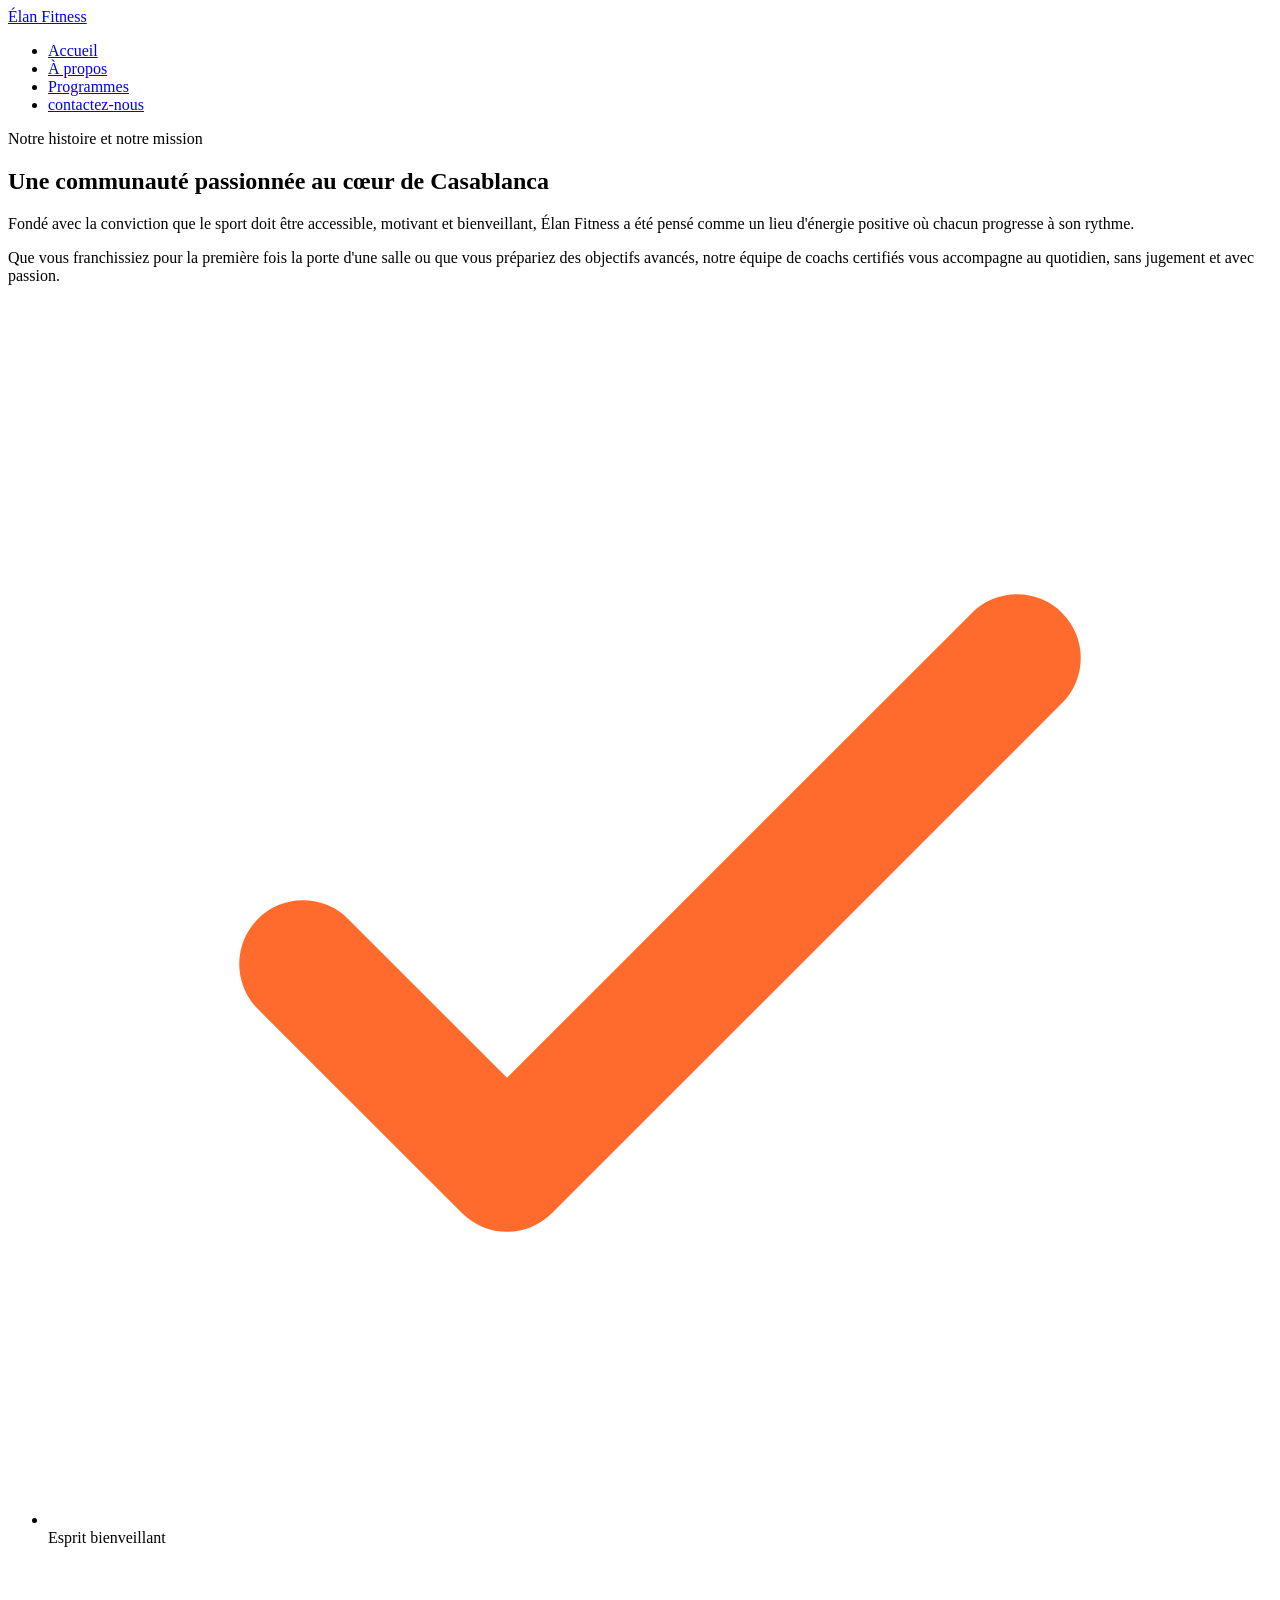
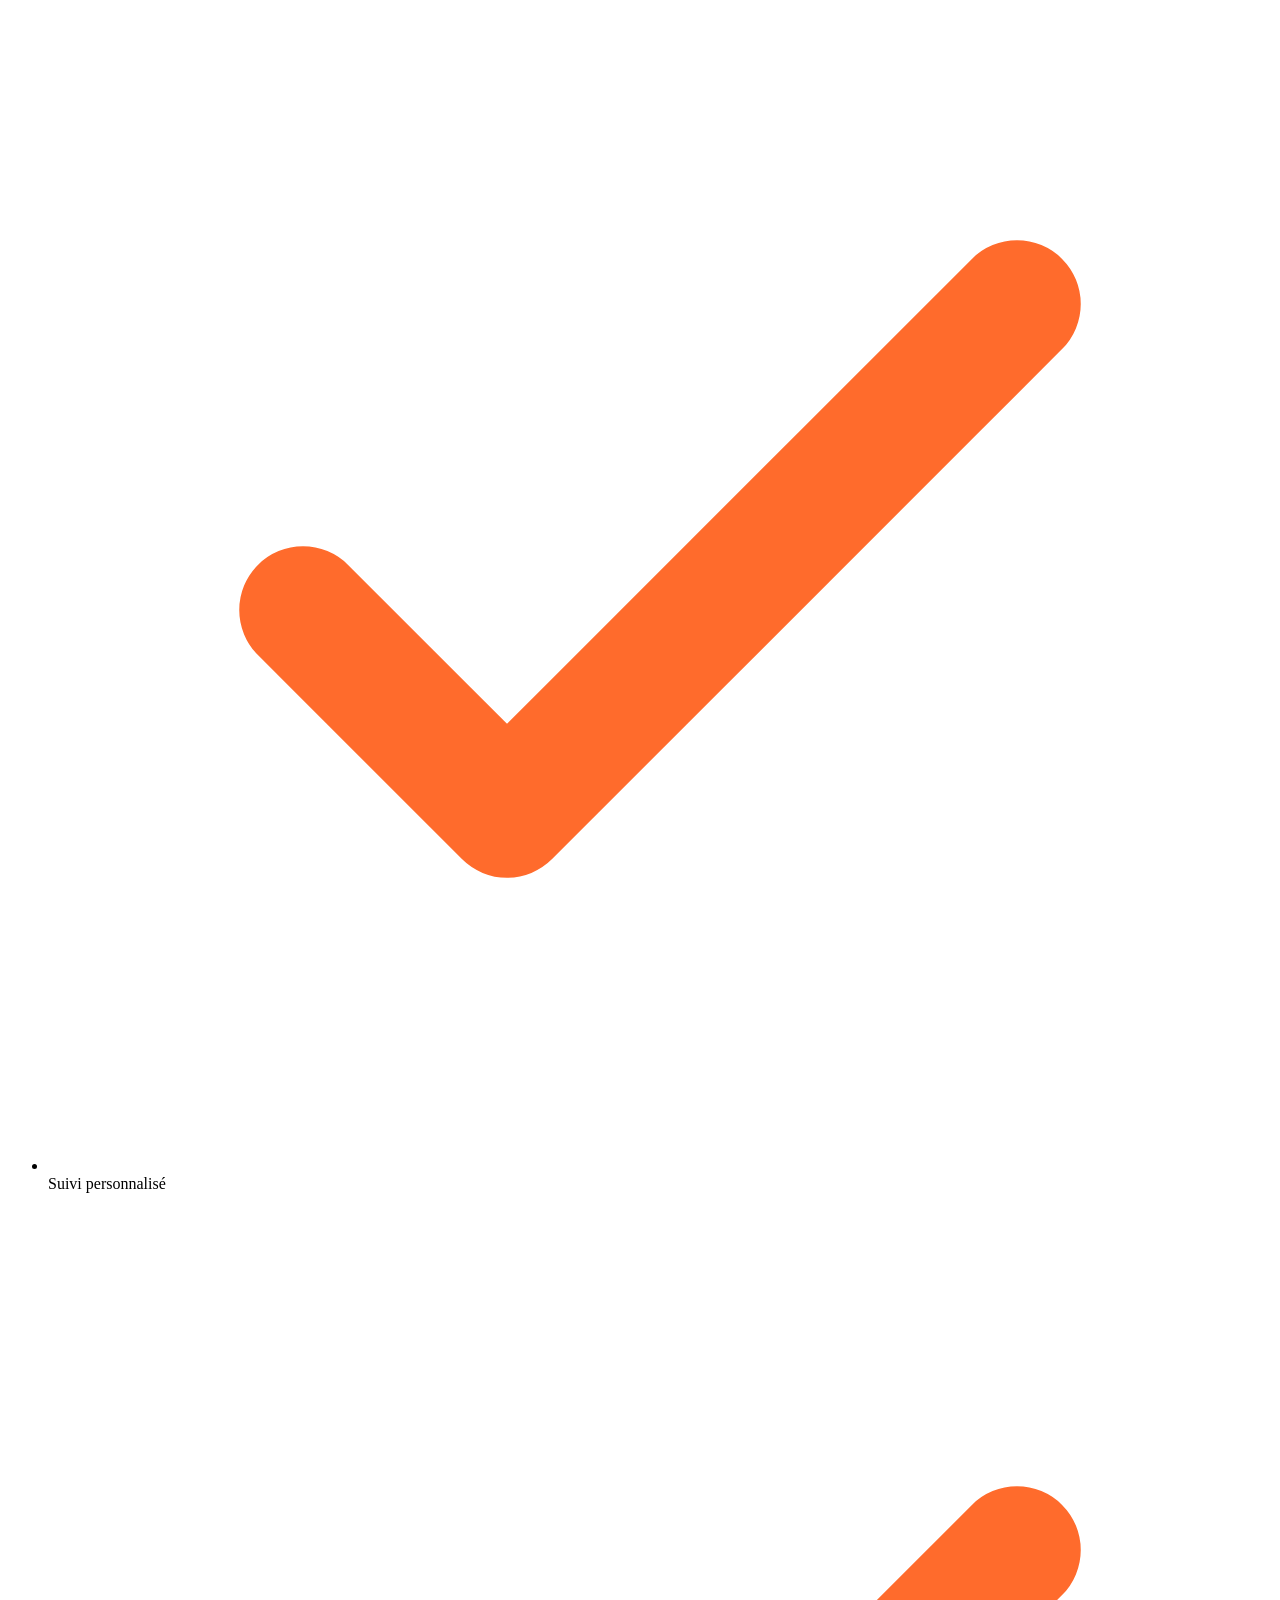
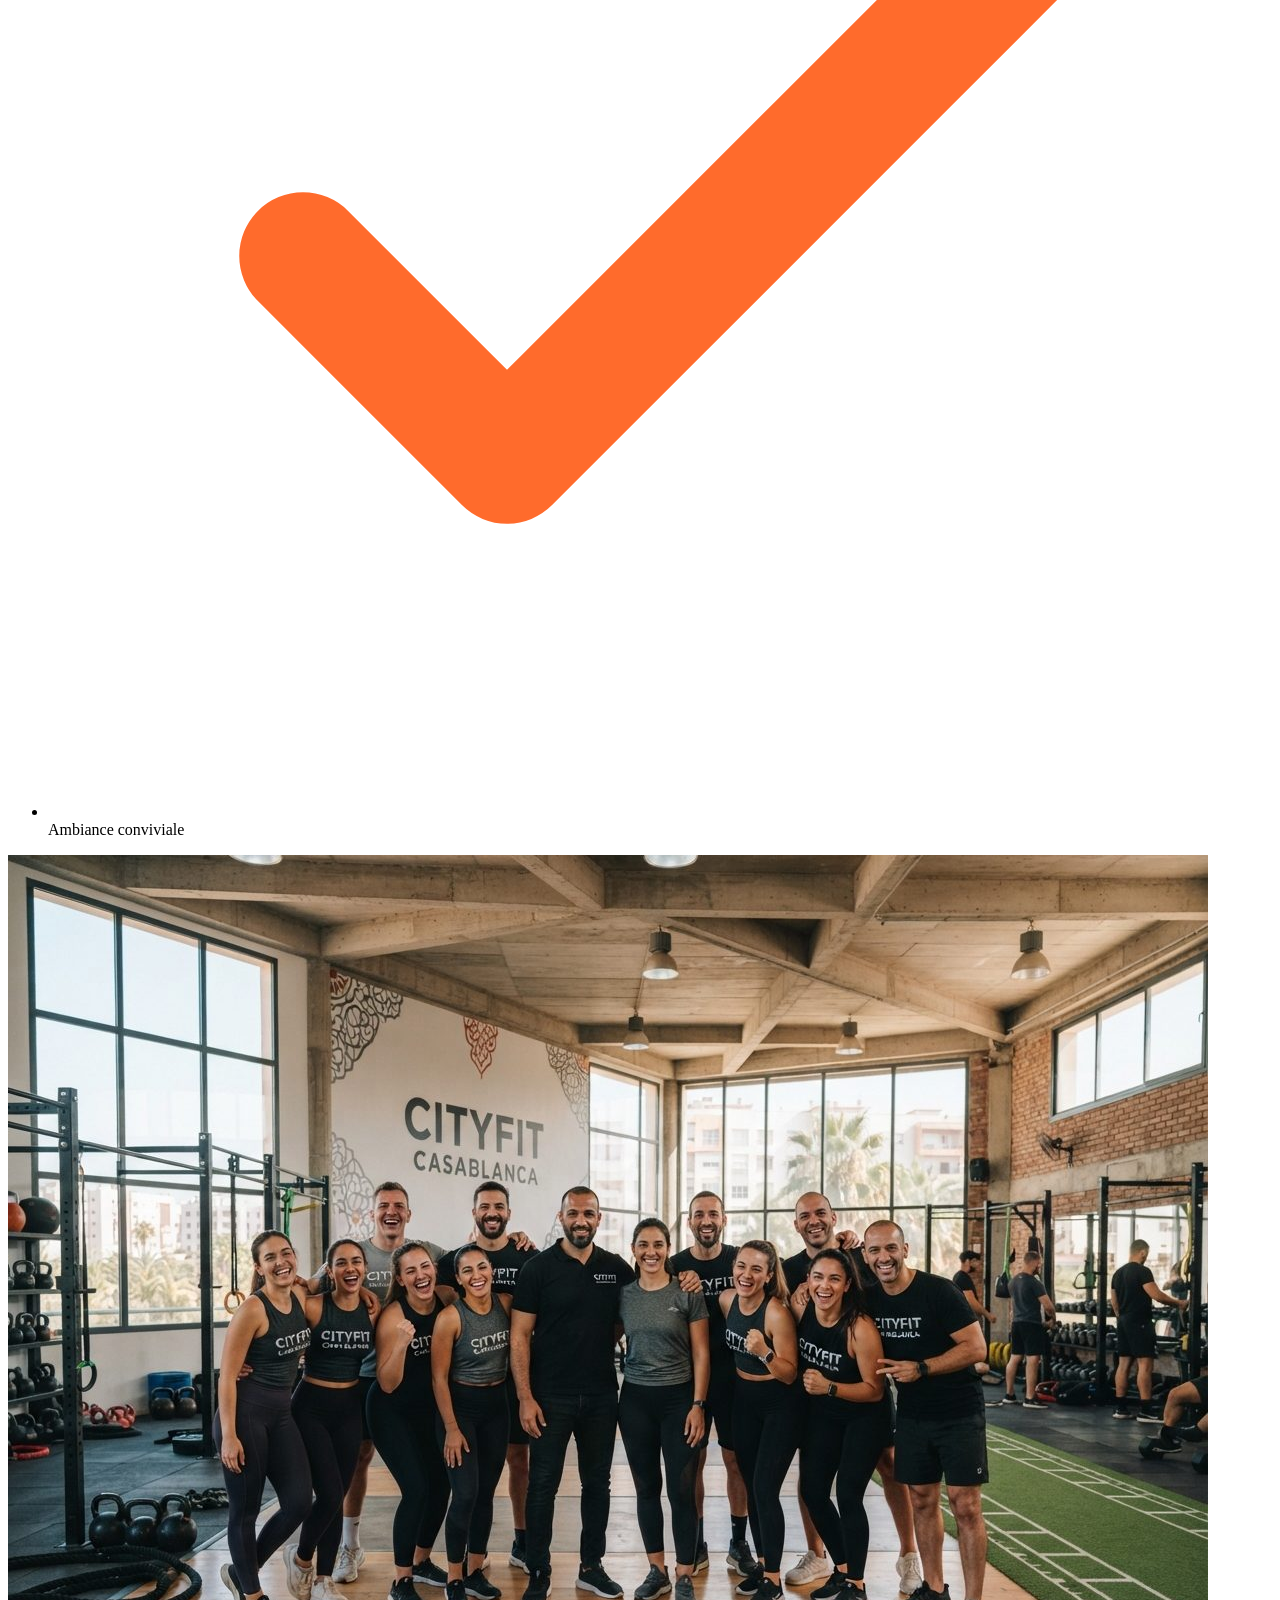
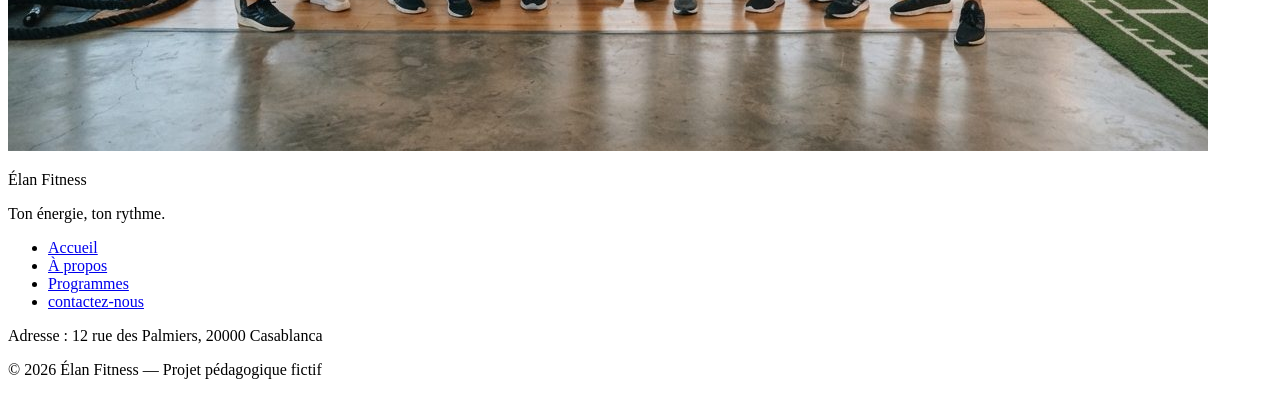
==== A_props.html @ 313f2667 "dives le site en 5 pages et creer une nouvelle page au nom de contactez-nous" ====
<!DOCTYPE html>
<html lang="fr">

<head>
    <meta charset="UTF-8">
    <meta name="viewport" content="width=device-width, initial-scale=1">
    <meta name="description"
        content="Élan Fitness, salle de sport à Casablanca : musculation, yoga, cardio et boxe fitness avec des coachs diplômés. Réservez votre cours d'essai gratuit.">
    <title>Élan Fitness | Salle de sport à Casablanca</title>

    <link rel="preconnect" href="https://fonts.googleapis.com">
    <link rel="preconnect" href="https://fonts.gstatic.com" crossorigin>
    <link
        href="https://fonts.googleapis.com/css2?family=Inter:wght@400;500;600&family=Poppins:wght@600;700;800&display=swap"
        rel="stylesheet">

    <link rel="stylesheet" href="style.css">
</head>

<body>
    <header class="en-tete">
        <div class="conteneur en-tete-contenu">
            <a href="accueil.html" class="logo">Élan Fitness</a>

            <nav aria-label="Navigation principale">
                <ul class="menu">
                    <li><a href="accueil.html">Accueil</a></li>
                    <li><a href="A_props.html">À propos</a></li>
                    <li><a href="programmes.html">Programmes</a></li>
                    <li><a href="contactez-nous.html">contactez-nous</a></li>
                </ul>
            </nav>
        </div>
    </header>
    <section id="a-propos" class="section">
        <div class="conteneur apropos-contenu">

            <div class="apropos-texte">
                <p class="sur-titre">Notre histoire et notre mission</p>
                <h2>Une communauté passionnée au cœur de Casablanca</h2>
                <p>
                    Fondé avec la conviction que le sport doit être accessible, motivant et bienveillant,
                    Élan Fitness a été pensé comme un lieu d'énergie positive où chacun progresse à son rythme.
                </p>
                <p>
                    Que vous franchissiez pour la première fois la porte d'une salle ou que vous prépariez des
                    objectifs avancés, notre équipe de coachs certifiés vous accompagne au quotidien, sans
                    jugement et avec passion.
                </p>

                <ul class="valeurs">
                    <li class="valeur">
                        <div class="icone icone-petite"><img src="img/icone-check.svg" alt=""></div>
                        <span>Esprit bienveillant</span>
                    </li>
                    <li class="valeur">
                        <div class="icone icone-petite"><img src="img/icone-check.svg" alt=""></div>
                        <span>Suivi personnalisé</span>
                    </li>
                    <li class="valeur">
                        <div class="icone icone-petite"><img src="img/icone-check.svg" alt=""></div>
                        <span>Ambiance conviviale</span>
                    </li>
                </ul>
            </div>

            <img class="apropos-image" src="img/equipe.jpg"
                alt="L'équipe de coachs d'Élan Fitness réunie dans la salle">

        </div>
    </section>
    <footer class="pied-de-page">
        <div class="conteneur">

            <div class="pied-haut">
                <div>
                    <p class="logo logo-clair">Élan Fitness</p>
                    <p class="slogan">Ton énergie, ton rythme.</p>
                </div>

                <nav aria-label="Navigation du pied de page">
                    <ul class="menu menu-pied">
                        <li><a href="accueil.html">Accueil</a></li>
                        <li><a href="A_props.html">À propos</a></li>
                        <li><a href="programmes.html">Programmes</a></li>
                        <li><a href="contactez-nous.html">contactez-nous</a></li>
                    </ul>
                </nav>
            </div>

            <div class="pied-bas">
                <p>Adresse : 12 rue des Palmiers, 20000 Casablanca</p>
                <p>&copy; 2026 Élan Fitness — Projet pédagogique fictif</p>
            </div>

        </div>
    </footer>
</body>

</html>
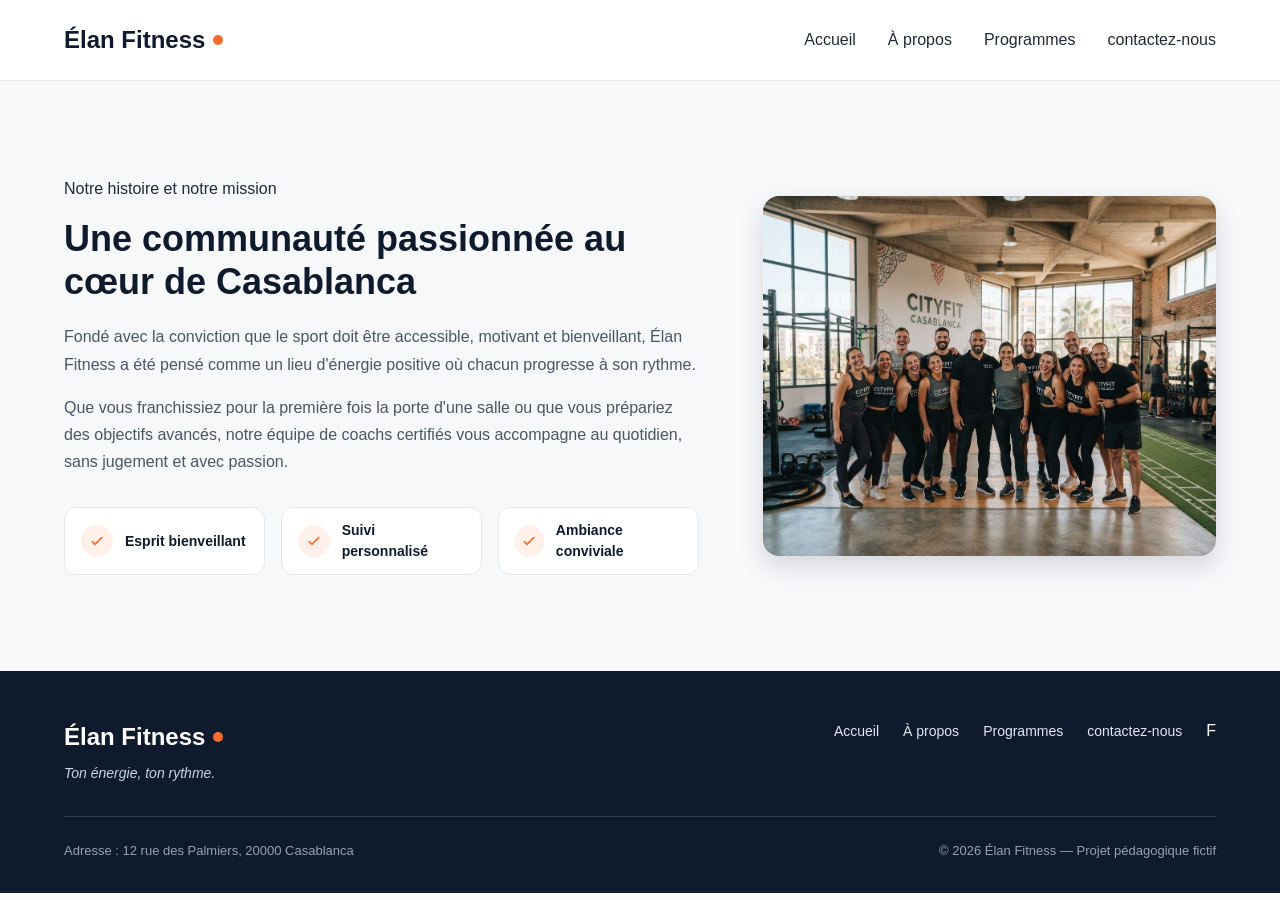
==== commit 350595b7: "AJOUTE LA PAGE DE CONATACTEZ NOUS avec css" ====
--- a/A_props.html
+++ b/A_props.html
@@ -35,7 +35,7 @@
     <section id="a-propos" class="section">
         <div class="conteneur apropos-contenu">
 
-            <div class="apropos-texte">
+            <div class="apropos-texte" class="lien-actif>
                 <p class="sur-titre">Notre histoire et notre mission</p>
                 <h2>Une communauté passionnée au cœur de Casablanca</h2>
                 <p>
@@ -83,7 +83,7 @@
                         <li><a href="accueil.html">Accueil</a></li>
                         <li><a href="A_props.html">À propos</a></li>
                         <li><a href="programmes.html">Programmes</a></li>
-                        <li><a href="contactez-nous.html">contactez-nous</a></li>
+                        <li><a href="contactez-nous.html">contactez-nous</a></li> F
                     </ul>
                 </nav>
             </div>
--- a/style.css
+++ b/style.css
@@ -0,0 +1,568 @@
+* {
+  box-sizing: border-box;
+  margin: 0;
+  padding: 0;
+}
+
+html {
+  scroll-behavior: smooth;
+}
+
+body {
+  font-family: 'Inter', Arial, sans-serif;
+  font-size: 16px;
+  line-height: 1.5;
+  color: #1F2937;
+  background-color: #F7F8FA;
+}
+
+h1, h2, h3, h4 {
+  font-family: 'Poppins', Arial, sans-serif;
+  color: #0F1B2D;
+}
+
+a {
+  color: inherit;
+  text-decoration: none;
+}
+
+ul {
+  list-style: none;
+}
+
+img {
+  display: block;
+  max-width: 100%;
+}
+
+a:focus-visible,
+button:focus-visible {
+  outline: 3px solid #FF6B2C;
+  outline-offset: 2px;
+}
+
+.conteneur {
+  width: 100%;
+  max-width: 1200px;
+  margin: 0 auto;
+  padding: 0 24px;
+}
+
+.section {
+  padding: 96px 0;
+}
+
+.section-blanche {
+  background-color: #FFFFFF;
+  border-top: 1px solid #E5E7EB;
+  border-bottom: 1px solid #E5E7EB;
+}
+
+.section-titre {
+  max-width: 640px;
+  margin: 0 auto 64px;
+  text-align: center;
+}
+
+.section-titre h2 {
+  font-size: 32px;
+  margin-bottom: 16px;
+}
+
+.section-titre h3 {
+  font-size: 26px;
+  margin-bottom: 12px;
+}
+
+.section-titre p {
+  color: #4B5563;
+}
+
+.sur-titre {
+  font-size: 14px;
+  font-weight: 600;
+  color: #FF6B2C;
+  text-transform: uppercase;
+  letter-spacing: 1px;
+  margin-bottom: 12px;
+}
+
+.bouton {
+  display: inline-block;
+  padding: 14px 28px;
+  border-radius: 8px;
+  font-size: 16px;
+  font-weight: 600;
+  text-align: center;
+  cursor: pointer;
+}
+
+.bouton-principal {
+  background-color: #FF6B2C;
+  border: 1px solid #FF6B2C;
+  color: #FFFFFF;
+}
+
+.bouton-principal:hover {
+  background-color: #F05817;
+}
+
+.bouton-secondaire {
+  background-color: #FFFFFF;
+  border: 1px solid #0F1B2D;
+  color: #0F1B2D;
+}
+
+.bouton-secondaire:hover {
+  background-color: #F3F4F6;
+}
+
+.cartes {
+  display: flex;
+  gap: 24px;
+}
+
+.carte {
+  flex: 1;
+  background-color: #FFFFFF;
+  border: 1px solid #E5E7EB;
+  border-radius: 12px;
+  box-shadow: 0 1px 3px rgba(15, 27, 45, 0.08);
+}
+
+.icone {
+  width: 48px;
+  height: 48px;
+  background-color: #FFF0EA;
+  border-radius: 8px;
+  display: flex;
+  align-items: center;
+  justify-content: center;
+}
+
+.icone img {
+  width: 24px;
+  height: 24px;
+}
+
+.icone-petite {
+  width: 32px;
+  height: 32px;
+  border-radius: 50%;
+}
+
+.icone-petite img {
+  width: 16px;
+  height: 16px;
+}
+
+.en-tete {
+  position: sticky;
+  top: 0;
+  z-index: 10;
+  background-color: #FFFFFF;
+  border-bottom: 1px solid #E5E7EB;
+}
+
+.en-tete-contenu {
+  height: 80px;
+  display: flex;
+  align-items: center;
+  justify-content: space-between;
+}
+
+.logo {
+  display: flex;
+  align-items: center;
+  font-family: 'Poppins', Arial, sans-serif;
+  font-size: 24px;
+  font-weight: 700;
+  color: #0F1B2D;
+}
+
+.logo::after {
+  content: "";
+  width: 10px;
+  height: 10px;
+  margin-left: 8px;
+  background-color: #FF6B2C;
+  border-radius: 50%;
+}
+
+.menu {
+  display: flex;
+  gap: 32px;
+}
+
+.menu a {
+  font-weight: 500;
+  padding-bottom: 4px;
+  border-bottom: 2px solid transparent;
+}
+
+.menu a:hover {
+  color: #FF6B2C;
+}
+
+.menu .lien-actif {
+  color: #FF6B2C;
+  font-weight: 600;
+  border-bottom-color: #FF6B2C;
+}
+
+.hero {
+  padding: 64px 0 96px;
+}
+
+.hero-contenu {
+  display: flex;
+  align-items: center;
+  gap: 32px;
+}
+
+.hero-texte {
+  flex: 7;
+}
+
+.hero-texte h1 {
+  font-size: 48px;
+  font-weight: 800;
+  line-height: 1.2;
+  margin-bottom: 24px;
+}
+
+.hero-description {
+  max-width: 520px;
+  font-size: 18px;
+  line-height: 1.6;
+  color: #4B5563;
+  margin-bottom: 32px;
+}
+
+.boutons {
+  display: flex;
+  flex-wrap: wrap;
+  gap: 16px;
+}
+
+.hero-image {
+  flex: 5;
+  min-width: 0;
+  height: 400px;
+  object-fit: cover;
+  border-radius: 16px;
+  border: 1px solid #E5E7EB;
+  box-shadow: 0 10px 25px rgba(15, 27, 45, 0.15);
+}
+
+.chiffres {
+  display: flex;
+  margin-top: 64px;
+  padding: 32px;
+  background-color: #FFFFFF;
+  border: 1px solid #E5E7EB;
+  border-radius: 12px;
+  box-shadow: 0 1px 3px rgba(15, 27, 45, 0.08);
+}
+
+.chiffre {
+  flex: 1;
+  text-align: center;
+  font-weight: 500;
+  color: #0F1B2D;
+}
+
+.chiffre + .chiffre {
+  border-left: 1px solid #E5E7EB;
+}
+
+.chiffre-nombre {
+  font-family: 'Poppins', Arial, sans-serif;
+  font-size: 36px;
+  font-weight: 800;
+  color: #FF6B2C;
+}
+
+.carte-avantage {
+  padding: 24px;
+  background-color: #F7F8FA;
+  box-shadow: none;
+}
+
+.carte-avantage .icone {
+  margin-bottom: 20px;
+}
+
+.carte-avantage h3 {
+  font-size: 20px;
+  margin-bottom: 8px;
+}
+
+.carte-avantage p {
+  color: #4B5563;
+  line-height: 1.6;
+}
+
+.apropos-contenu {
+  display: flex;
+  align-items: center;
+  gap: 64px;
+}
+
+.apropos-texte {
+  flex: 7;
+}
+
+.apropos-texte h2 {
+  font-size: 36px;
+  line-height: 1.2;
+  margin-bottom: 20px;
+}
+
+.apropos-texte p {
+  color: #4B5563;
+  line-height: 1.7;
+  margin-bottom: 16px;
+}
+
+.valeurs {
+  display: flex;
+  gap: 16px;
+  margin-top: 32px;
+}
+
+.valeur {
+  flex: 1;
+  display: flex;
+  align-items: center;
+  gap: 12px;
+  padding: 12px 16px;
+  background-color: #FFFFFF;
+  border: 1px solid #E5E7EB;
+  border-radius: 12px;
+  font-family: 'Poppins', Arial, sans-serif;
+  font-size: 14px;
+  font-weight: 600;
+  color: #0F1B2D;
+}
+
+.apropos-image {
+  flex: 5;
+  min-width: 0;
+  height: 360px;
+  object-fit: cover;
+  border-radius: 16px;
+  box-shadow: 0 10px 25px rgba(15, 27, 45, 0.15);
+}
+
+.carte-programme {
+  display: flex;
+  flex-direction: column;
+  overflow: hidden;
+}
+
+.carte-programme > img {
+  width: 100%;
+  height: 200px;
+  object-fit: cover;
+}
+
+.programme-corps {
+  flex: 1;
+  display: flex;
+  flex-direction: column;
+  padding: 20px;
+}
+
+.programme-corps h3 {
+  font-size: 20px;
+  margin-bottom: 8px;
+}
+
+.programme-corps p {
+  font-size: 15px;
+  color: #4B5563;
+}
+
+.etiquette {
+  align-self: flex-start;
+  padding: 4px 10px;
+  margin-bottom: 12px;
+  border-radius: 6px;
+  font-size: 12px;
+  font-weight: 600;
+}
+
+.etiquette-orange {
+  background-color: #FFEDE5;
+  color: #C2410C;
+}
+
+.etiquette-bleue {
+  background-color: #DBEAFE;
+  color: #1D4ED8;
+}
+
+.etiquette-verte {
+  background-color: #D1FAE5;
+  color: #047857;
+}
+
+.programme-corps .duree {
+  display: flex;
+  align-items: center;
+  gap: 8px;
+  margin-top: auto;
+  padding-top: 16px;
+  border-top: 1px solid #E5E7EB;
+  font-size: 13px;
+  font-weight: 600;
+  color: #0F1B2D;
+}
+
+.programme-corps h3 + p {
+  margin-bottom: 16px;
+}
+
+.duree img {
+  width: 16px;
+  height: 16px;
+}
+
+.formules {
+  margin-top: 96px;
+}
+
+.formule {
+  position: relative;
+  display: flex;
+  flex-direction: column;
+  padding: 28px;
+}
+
+.formule h4 {
+  font-size: 20px;
+}
+
+.prix {
+  margin: 8px 0 16px;
+  font-family: 'Poppins', Arial, sans-serif;
+  font-size: 30px;
+  font-weight: 800;
+  color: #FF6B2C;
+}
+
+.prix span {
+  font-family: 'Inter', Arial, sans-serif;
+  font-size: 16px;
+  font-weight: 500;
+  color: #4B5563;
+}
+
+.prix-note {
+  margin: -8px 0 16px;
+  font-size: 13px;
+  color: #4B5563;
+}
+
+.formule-liste {
+  flex: 1;
+  margin-bottom: 24px;
+}
+
+.formule-liste li {
+  padding-left: 28px;
+  margin-bottom: 12px;
+  font-size: 15px;
+  background-image: url('img/icone-check.svg');
+  background-repeat: no-repeat;
+  background-position: left center;
+  background-size: 16px;
+}
+
+.formule .bouton {
+  display: block;
+}
+
+.formule-populaire {
+  border: 2px solid #FF6B2C;
+  box-shadow: 0 10px 25px rgba(255, 107, 44, 0.2);
+}
+
+.badge-populaire {
+  position: absolute;
+  top: -14px;
+  left: 50%;
+  transform: translateX(-50%);
+  padding: 4px 14px;
+  background-color: #FF6B2C;
+  border-radius: 999px;
+  font-size: 12px;
+  font-weight: 700;
+  text-transform: uppercase;
+  color: #FFFFFF;
+}
+
+.pied-de-page {
+  padding: 48px 0 32px;
+  background-color: #0F1B2D;
+  color: #FFFFFF;
+}
+
+.pied-haut {
+  display: flex;
+  justify-content: space-between;
+  align-items: flex-start;
+  padding-bottom: 32px;
+  border-bottom: 1px solid rgba(255, 255, 255, 0.15);
+}
+
+.logo-clair {
+  color: #FFFFFF;
+}
+
+.slogan {
+  margin-top: 8px;
+  font-size: 14px;
+  font-style: italic;
+  color: #CBD5E1;
+}
+
+.menu-pied {
+  gap: 24px;
+}
+
+.menu-pied a {
+  font-size: 14px;
+  font-weight: 400;
+  color: #E2E8F0;
+}
+
+.pied-bas {
+  display: flex;
+  justify-content: space-between;
+  margin-top: 24px;
+  font-size: 13px;
+  color: #94A3B8;
+}
+
+.labelitemsP{
+  display:block;
+}
+
+textarea{
+  display: block;
+}
+
+#btn{
+  color:#1D4ED8;
+}
+.inpt{
+  width: 140px;
+  height: 18px;
+  border-radius: 35px;
+}
+.box{
+  width: 400px;
+  height: 500px;
+}
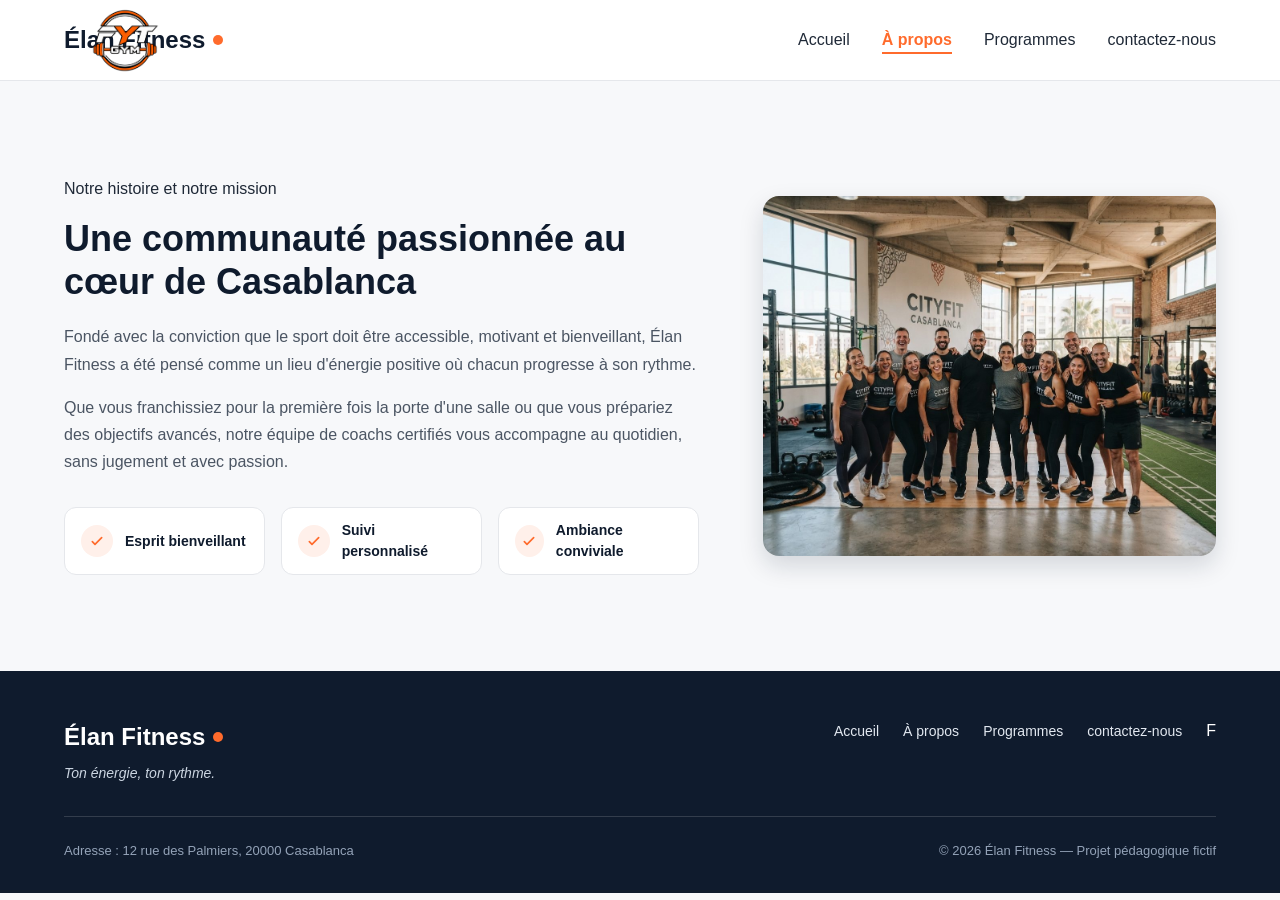
==== commit c38d7eca: "push final ajoute logo est termini lapage de contactez-nous" ====
--- a/A_props.html
+++ b/A_props.html
@@ -21,11 +21,13 @@
     <header class="en-tete">
         <div class="conteneur en-tete-contenu">
             <a href="accueil.html" class="logo">Élan Fitness</a>
+            <img src="img/logogym.png" alt="logo del la salle Fitness" width="70" height="70"  class="minilogo">
+
 
             <nav aria-label="Navigation principale">
                 <ul class="menu">
-                    <li><a href="accueil.html">Accueil</a></li>
-                    <li><a href="A_props.html">À propos</a></li>
+                    <li><a href="accueil.html" >Accueil</a></li>
+                    <li><a href="A_props.html" class="lien-actif">À propos</a></li>
                     <li><a href="programmes.html">Programmes</a></li>
                     <li><a href="contactez-nous.html">contactez-nous</a></li>
                 </ul>
--- a/style.css
+++ b/style.css
@@ -462,7 +462,7 @@
 .prix-note {
   margin: -8px 0 16px;
   font-size: 13px;
-  color: #4B5563;
+  color: #4d91d5;
 }
 
 .formule-liste {
@@ -550,19 +550,78 @@
   display:block;
 }
 
-textarea{
-  display: block;
+.txt{
+  display:block ;
+  width: 240px;
+  height: 50px;
+  border-radius: 35px;
 }
 
 #btn{
-  color:#1D4ED8;
+  width: 140px;
+  height: 32px;
+  background-color: #FF6B2C;
+  border-radius: 10px;
+  border: 1px solid #FF6B2C;
+  color: #FFFFFF;
+  margin-top: 15px;
 }
 .inpt{
-  width: 140px;
-  height: 18px;
-  border-radius: 35px;
+  width: 240px;
+  height: 25px;
+  border-radius: 7px;
+}
+#email {
+  width: 440px;
+  height: 25px;
+  border-radius: 7px;
+}
+#tele{
+   width: 380px;
+  height: 25px;
+  border-radius: 7px;
 }
 .box{
-  width: 400px;
+  width: 50%;
   height: 500px;
+  color: #DBEAFE;
+}
+.div {
+  position: relative;
+  display: flex;
+  background-color: white;
+  left: 150px;
+}
+
+.rightone{
+  position: absolute;
+  width: 35%;
+  height: 498px;
+  right: 200px;
+  margin-top: 0x;
+  display: flex;
+}
+#logo{
+  position: absolute;
+  left: 190px;
+  margin-top: 60px;
+}
+
+.p{
+  color:orangered;
+}
+.rightow{
+  position: relative;
+  left: 75px;
+  margin-top: 260px;
+}
+#textarea{
+  width: 340px;
+  height: 65px;
+  border-radius: 7px;
+}
+.minilogo{
+  position: absolute;
+  margin-top: 0;
+  left: 90px;
 }
